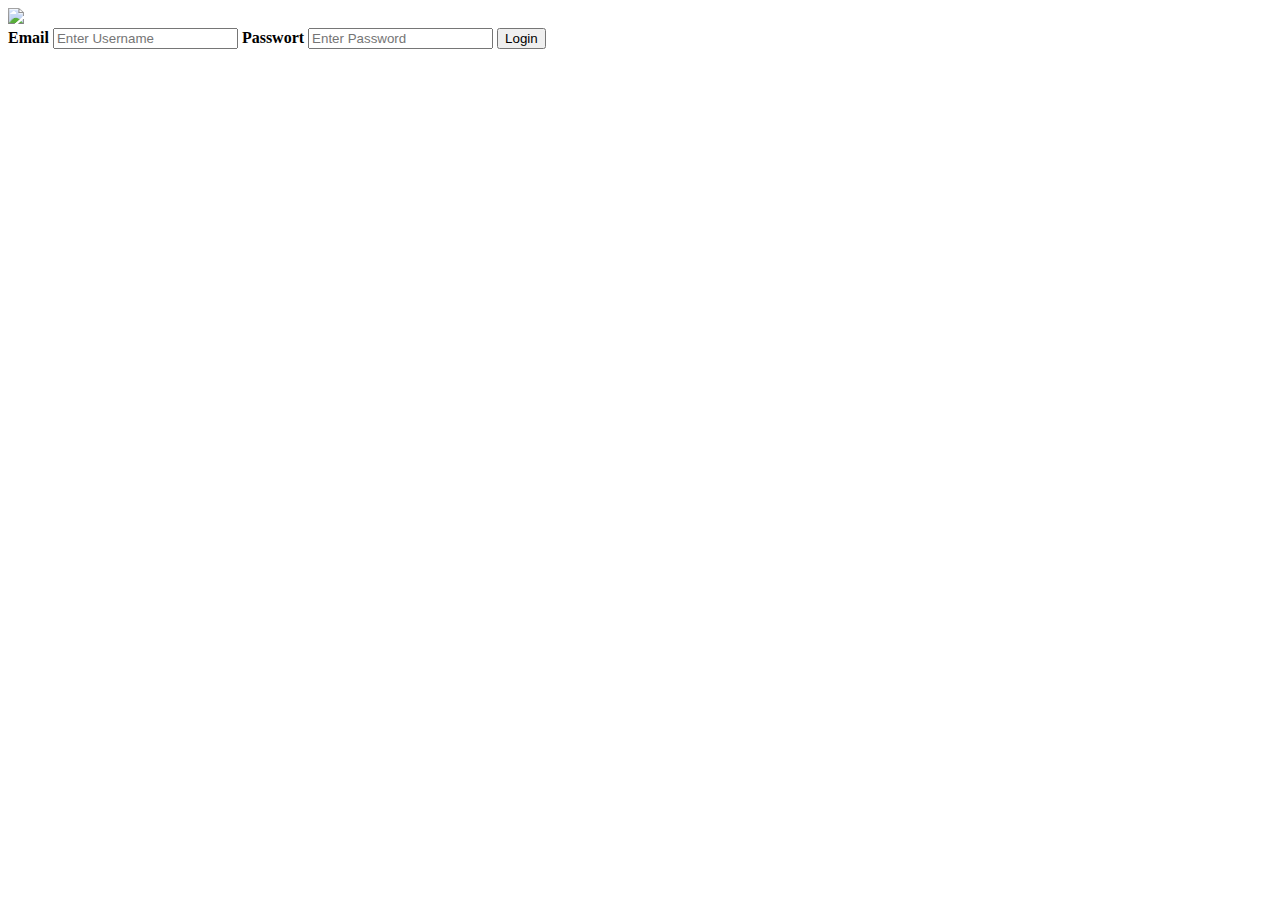
==== pages/login.html @ c4bd9a62 "add login page" ====
<!DOCTYPE html>
<html>
<head>
<title>Login</title>
<link rel="stylesheet" href="/Users/aleksun/Schule/Berichtsheft/css/login.css">
</head>
<body>
    <form>
        <div class="imgcontainer">
            <img src="/Users/aleksun/Schule/Berichtsheft/images/logo-handelskammer-png-data.svg">
          </div>
        <div class="container">
            <label for="uname"><b>Email</b></label>
            <input type="text" placeholder="Enter Username" name="uname" required>
        
            <label for="psw"><b>Passwort</b></label>
            <input type="password" placeholder="Enter Password" name="psw" required>
        
            <button type="submit">Login</button>
          </div>

    </form>
</body>
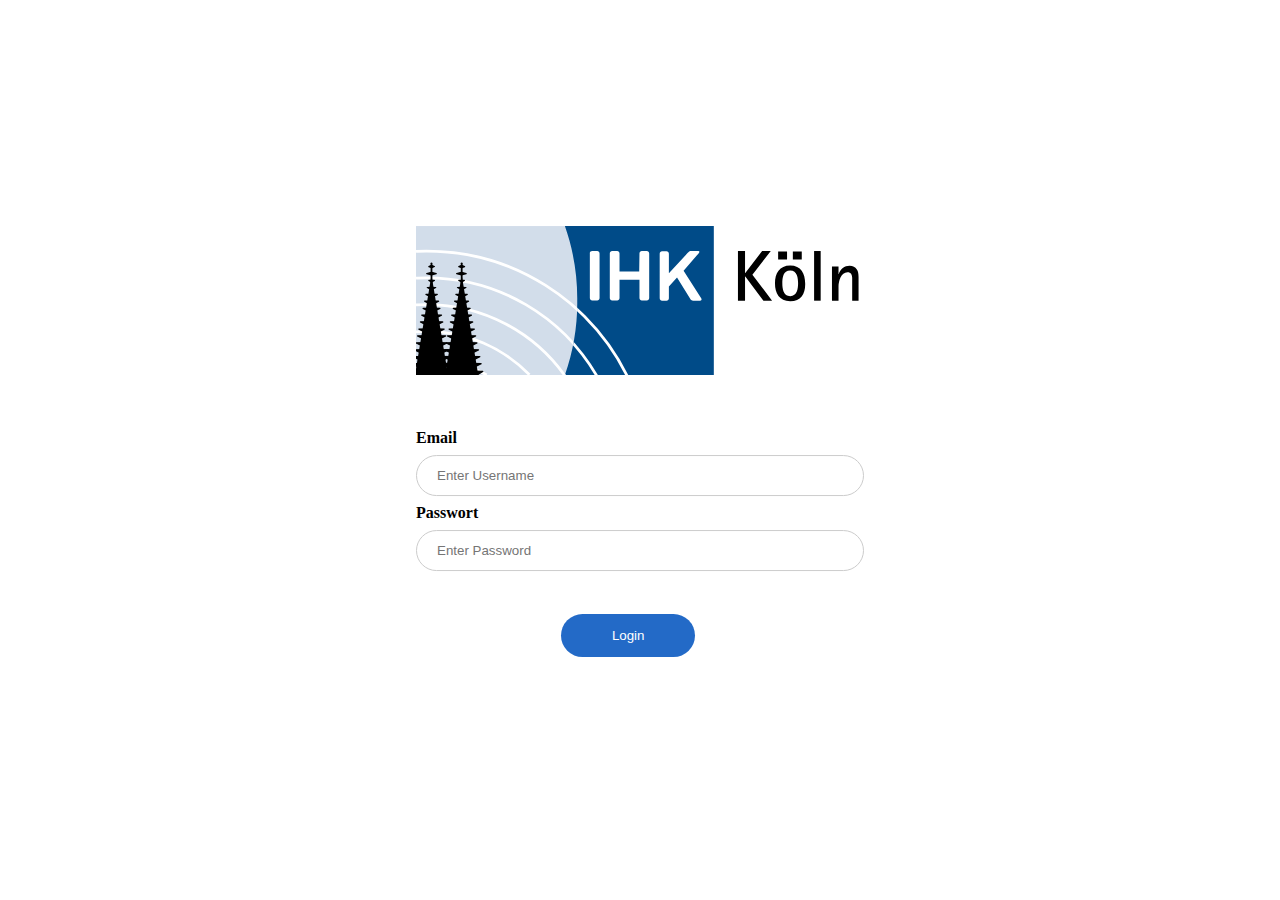
==== commit be894249: "fix: updated paths" ====
--- a/pages/login.html
+++ b/pages/login.html
@@ -2,22 +2,22 @@
 <html>
 <head>
 <title>Login</title>
-<link rel="stylesheet" href="/Users/aleksun/Schule/Berichtsheft/css/login.css">
+<link rel="stylesheet" href="../css/login.css">
 </head>
 <body>
     <form>
         <div class="imgcontainer">
-            <img src="/Users/aleksun/Schule/Berichtsheft/images/logo-handelskammer-png-data.svg">
+            <img src="../images/logo-handelskammer-png-data.svg">
           </div>
         <div class="container">
             <label for="uname"><b>Email</b></label>
             <input type="text" placeholder="Enter Username" name="uname" required>
-        
+
             <label for="psw"><b>Passwort</b></label>
             <input type="password" placeholder="Enter Password" name="psw" required>
-        
+
             <button type="submit">Login</button>
           </div>
 
     </form>
-</body>+</body>
--- a/css/login.css
+++ b/css/login.css
@@ -0,0 +1,66 @@
+form {
+    width: 35%;
+    margin: 0;
+    position: absolute;
+    top: 50%;
+    left: 50%;
+    transform: translate(-50%, -50%);
+}
+  
+input[type=text], input[type=password] {
+    width: 100%;
+    padding: 12px 20px;
+    margin: 8px 0;
+    display: inline-block;
+    border: 1px solid #ccc;
+    box-sizing: border-box;
+    border-radius: 30px;
+}
+  
+button {
+    background-color: #236ac7;
+    color: white;
+    padding: 14px 20px;
+    margin: 41px 84px;
+    border: none;
+    cursor: pointer;
+    width: 30%;
+    align-items: center;
+    border-radius: 30px;
+    margin-left: 145px;
+    margin-top: 35px;
+    
+}
+  
+button:hover {
+  opacity: 0.8;
+}
+
+.cancelbtn {
+    width: auto;
+    padding: 10px 18px;
+    background-color: #f44336;
+}
+  
+.imgcontainer {
+    text-align: center;
+    margin: 24px 0 12px 0;
+}
+
+.container {
+    padding: 0;
+    margin-top: 50px;
+}
+  
+span.psw {
+    float: right;
+    padding-top: 16px;
+}
+  
+@media screen and (max-width: 600px) {
+    form {
+      display: center;
+      float: none;
+      color: red;
+    }
+}
